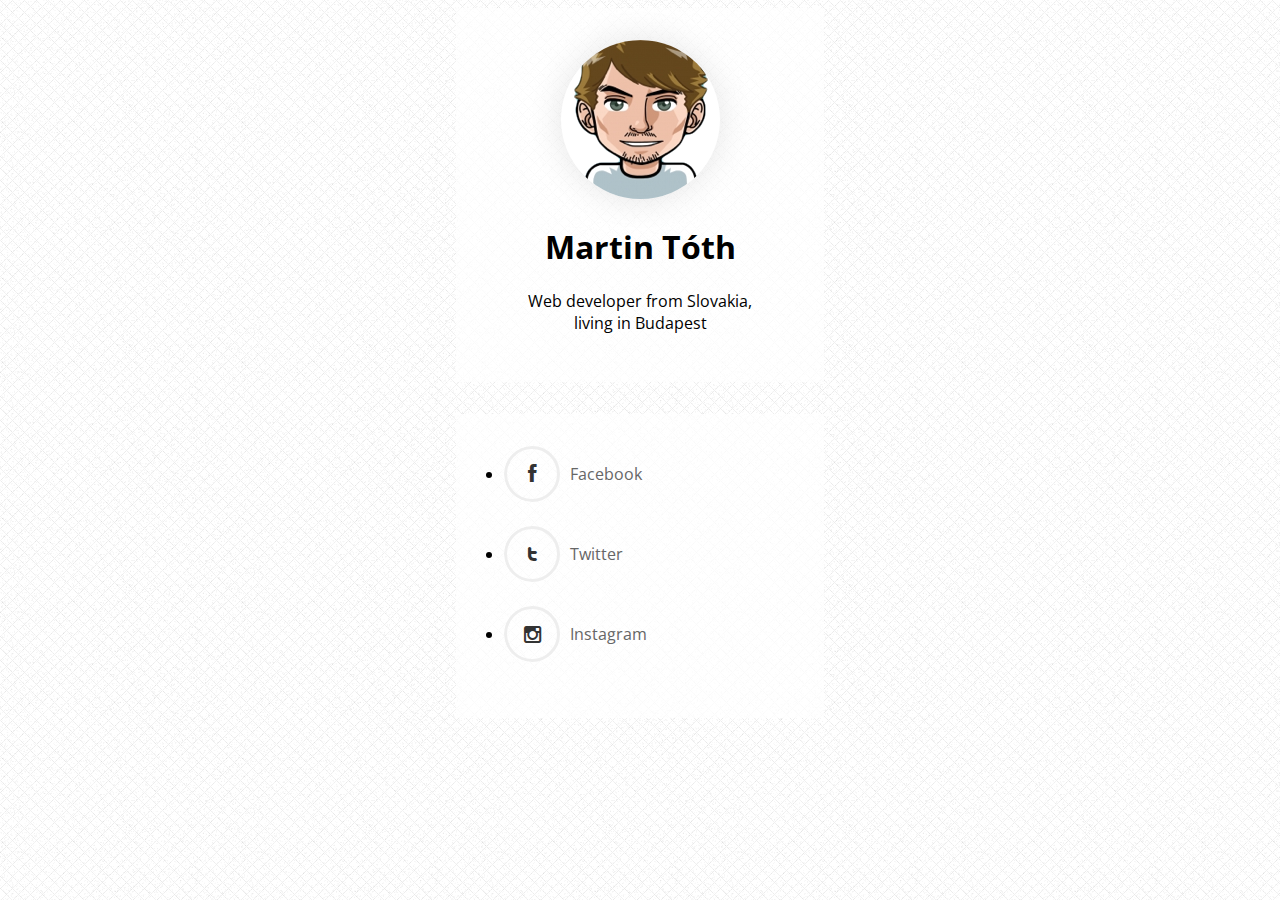
==== index.html @ 3e0d81fb "File organization" ====
<!DOCTYPE html>
<html lang="en">
<head>
    <meta charset="utf-8">
    <title> Martin Tóth </title>

    <link href="http://fonts.googleapis.com/css?family=Open+Sans:300&subset=latin,latin-ext" rel="stylesheet" type="text/css" />
    <link href="media/fontello.css" rel="stylesheet" type="text/css" />
    <link href="style.css" rel="stylesheet" type="text/css" />
</head>
<body>
    <div id="profile">
        <img id="avatar" src="media/avatar.png" />
        <h1> Martin Tóth </h1>
        <p> Web developer from Slovakia,<br /> living in Budapest </p>

    </div>

    <ul id="links">
        <li><a href="https://facebook.com/martin.toth" target="_blank">
            <span class="icon-facebook"></span>
            <div class="network"> Facebook </div>
            <span class="link"> facebook.com/martin.toth </span>
        </a></li>

        <li><a href="https://twitter.com/ezimir" target="_blank">
            <span class="icon-twitter"></span>
            <div class="network"> Twitter </div>
            <span class="link"> twitter.com/ezimir </span>
        </a></li>

        <li><a href="http://instagram.com/martinblogads" target="_blank">
            <span class="icon-instagram"></span>
            <div class="network"> Instagram </div>
            <span class="link"> instagram.com/martinblogads </span>
        </a></li>
    </ul>

    <!--dl>
        <dt> Skype </dt>
        <dd> skype:ezimir?userinfo </dd>

        <dt> LinkedIn </dt>
        <dd> http://www.linkedin.com/in/ezimir </dd>

        <dt> Email </dt>
        <dd> mailto:ezimir@gmail.com </dd>

        <hr />

        <dt> Github </dt>
        <dd> https://github.com/ezimir </dd>

        <dt> StackExchange </dt>
        <dd> http://stackexchange.com/users/24432/martin-toth?tab=accounts </dd>

        <dt> Forrst </dt>
        <dd> https://forrst.com/people/ezimir </dd>

        <dt> Dribbble </dt>
        <dd> http://dribbble.com/ezimir </dd>

        <dt> DeviantArt </dt>
        <dd> http://ezimir.deviantart.com/ </dd>

        <hr />

        <dt> LastFM </dt>
        <dd> http://last.fm/user/ezimir </dd>

        <dt> YouTube </dt>
        <dd> http://www.youtube.com/user/ezimir </dd>

        <dt> Reddit </dt>
        <dd> http://www.reddit.com/user/piatok/ </dd>
    </dl-->
</body>
</html>
---- media/fontello.css ----
@font-face {
    font-family: 'fontello';
    font-style: normal;
    font-weight: normal;
    src: url('fontello.ttf') format('truetype');
}

[class^="icon-"]:before, [class*=" icon-"]:before {
    font-family: "fontello";
    font-style: normal;
    font-weight: normal;
    speak: none;

    display: inline-block;
    margin-right: .2em;
    text-align: center;
    text-decoration: inherit;
    width: 1em;

    /* For safety - reset parent styles, that can break glyph codes*/
    font-variant: normal;
    text-transform: none;

    /* fix buttons height, for twitter bootstrap */
    line-height: 1em;

    /* Animation center compensation - margins should be symmetric */
    /* remove if not needed */
    margin-left: .2em;

    /* Uncomment for 3D effect */
    /* text-shadow: 1px 1px 1px rgba(127, 127, 127, 0.3); */
}

.icon-instagram:before { content: '\e800'; } /* '' */
.icon-facebook:before { content: '\e801'; } /* '' */
.icon-twitter:before { content: '\e802'; } /* '' */
.icon-skype:before { content: '\e803'; } /* '' */
.icon-linkedin:before { content: '\e804'; } /* '' */
.icon-mail:before { content: '\e805'; } /* '' */
.icon-github:before { content: '\e806'; } /* '' */
.icon-stackexchange:before { content: '\e807'; } /* '' */
.icon-forrst:before { content: '\e808'; } /* '' */
.icon-dribbble:before { content: '\e809'; } /* '' */
.icon-deviantart:before { content: '\e80a'; } /* '' */
.icon-youtube:before { content: '\e80c'; } /* '' */
.icon-reddit:before { content: '\e80d'; } /* '' */
.icon-lastfm:before { content: '\e80e'; } /* '' */
---- style.css ----
* {
    font-family: "Open Sans", sans-serif;
}

body {
    background: url("pattern.png");
}

#profile, #links {
    background: rgba(255, 255, 255, .7);
    padding: 2em 3em;
    margin: 0 auto 2em;
    width: 17em;
}

#profile {
    text-align: center;
    text-shadow: 1px 1px 3px rgba(255, 255, 255, .6);
}

#avatar {
    background: #fff;
    border-radius: 80px;
    box-shadow: 0 0 35px rgba(0, 0, 0, .1);
}

hr {
    border: 1px solid rgba(0, 0, 0, .1);
    border-width: 1px 0 0;
    margin: 2em 1em;
    width 100%;
}


#links li {
    margin-bottom: 1.5em;
}

#links a {
    color: #666;
    border-top-left-radius: 28px;
    border-bottom-left-radius: 28px;
    display: block;
    height: 56px;
    line-height: 56px;
    overflow: hidden;
    text-align: left;
    text-decoration: none;
    -webkit-transition: color .6s, line-height .6s;
}
    #links [class^=icon-] {
        border: 3px solid #eee;
        border-radius: 28px;
        color: #333;
        display: block;
        font-size: 20px;
        float: left;
        height: 50px;
        line-height: 50px;
        margin-right: 10px;
        text-align: center;
        width: 50px;
        -webkit-transition: background .6s, color .6s;
    }
    #links .network {
        width: 100%;
    }

    #links .link {
        font-size: .8em;
        opacity: 0;
        position: relative;
        -webkit-transition: opacity .6s, top .6s;
        top: 0;
    }

#links a:hover {
    color: #000;
    line-height: 35px;
}
    #links a:hover .link {
        opacity: 1;
        top: -17px;
    }

#links a:hover,
#links a:hover [class^=icon-],
#links a:hover .link {
    -webkit-transition-duration: .3s;
}

#links a:hover [class^=icon-] {
    color: #fff;
}

#links a:hover .icon-facebook { background-color: #3b5998; }
#links a:hover .icon-twitter { background-color: #00a0d1; }
#links a:hover .icon-instagram { background-color: #457399; }
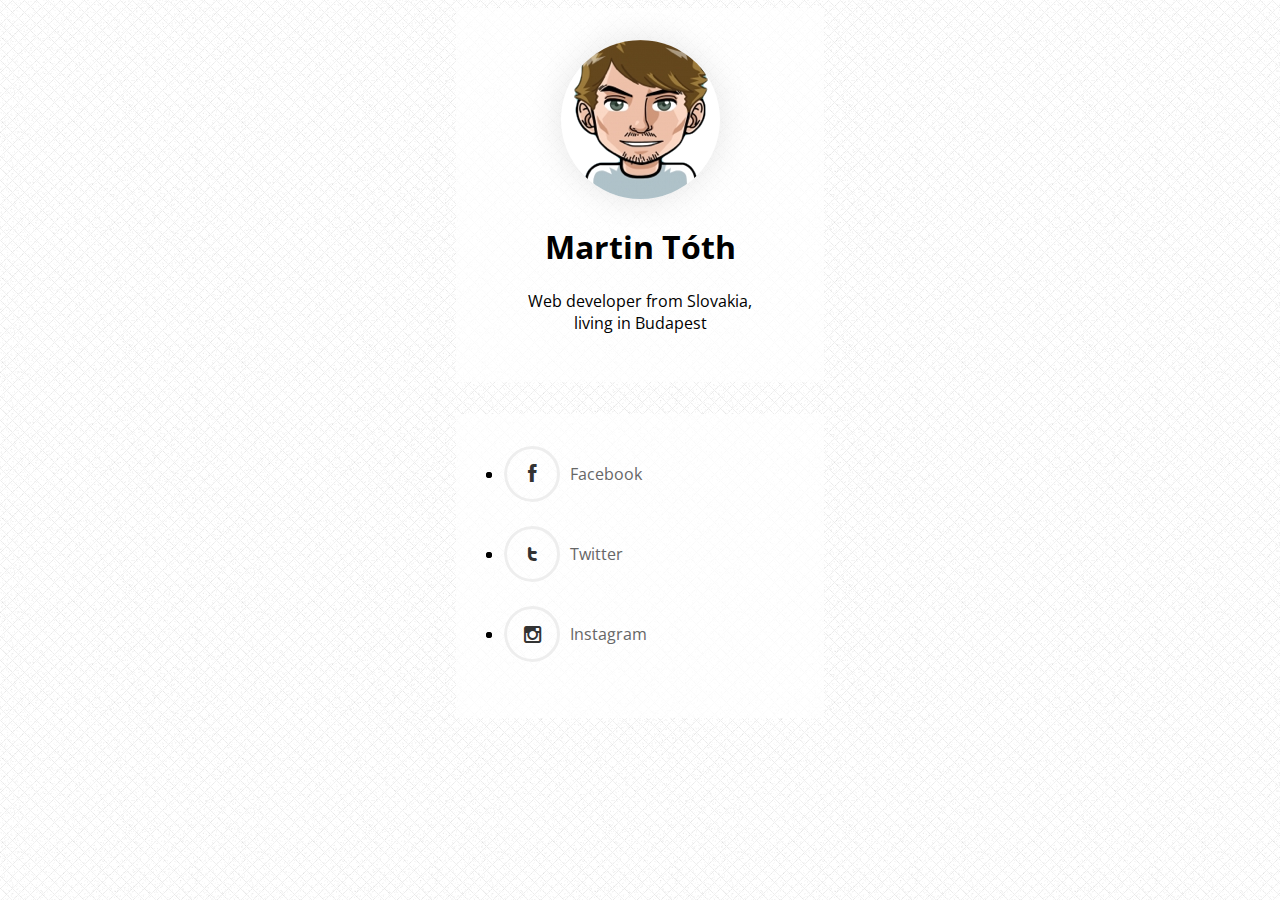
==== commit 0668fb4a: "Use JS to create list of links (less HTML, more structure)" ====
--- a/index.html
+++ b/index.html
@@ -17,23 +17,6 @@
     </div>
 
     <ul id="links">
-        <li><a href="https://facebook.com/martin.toth" target="_blank">
-            <span class="icon-facebook"></span>
-            <div class="network"> Facebook </div>
-            <span class="link"> facebook.com/martin.toth </span>
-        </a></li>
-
-        <li><a href="https://twitter.com/ezimir" target="_blank">
-            <span class="icon-twitter"></span>
-            <div class="network"> Twitter </div>
-            <span class="link"> twitter.com/ezimir </span>
-        </a></li>
-
-        <li><a href="http://instagram.com/martinblogads" target="_blank">
-            <span class="icon-instagram"></span>
-            <div class="network"> Instagram </div>
-            <span class="link"> instagram.com/martinblogads </span>
-        </a></li>
     </ul>
 
     <!--dl>
@@ -74,5 +57,8 @@
         <dt> Reddit </dt>
         <dd> http://www.reddit.com/user/piatok/ </dd>
     </dl-->
+
+    <script src="sprintf.min.js"></script>
+    <script src="networks.js"></script>
 </body>
 </html>
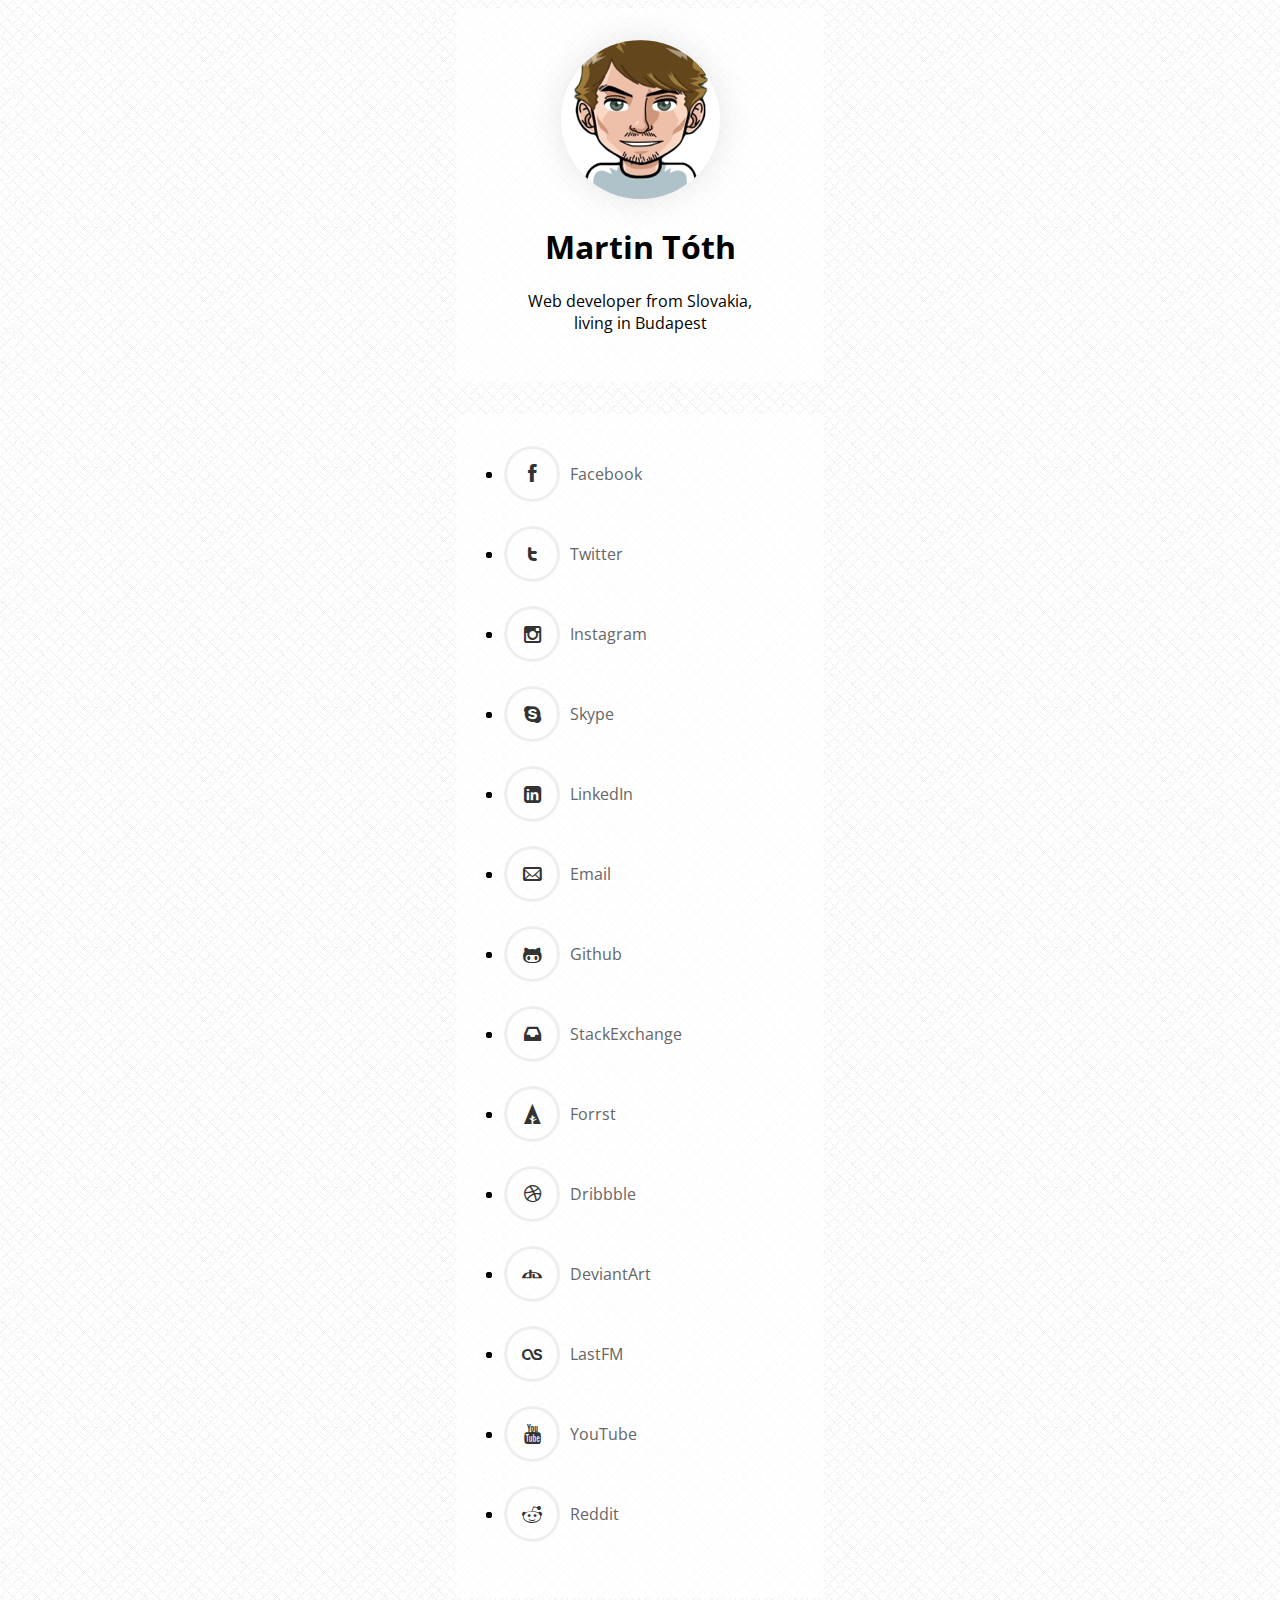
==== commit 25c18dfb: "Added more networks" ====
--- a/index.html
+++ b/index.html
@@ -13,50 +13,9 @@
         <img id="avatar" src="media/avatar.png" />
         <h1> Martin Tóth </h1>
         <p> Web developer from Slovakia,<br /> living in Budapest </p>
-
     </div>
 
-    <ul id="links">
-    </ul>
-
-    <!--dl>
-        <dt> Skype </dt>
-        <dd> skype:ezimir?userinfo </dd>
-
-        <dt> LinkedIn </dt>
-        <dd> http://www.linkedin.com/in/ezimir </dd>
-
-        <dt> Email </dt>
-        <dd> mailto:ezimir@gmail.com </dd>
-
-        <hr />
-
-        <dt> Github </dt>
-        <dd> https://github.com/ezimir </dd>
-
-        <dt> StackExchange </dt>
-        <dd> http://stackexchange.com/users/24432/martin-toth?tab=accounts </dd>
-
-        <dt> Forrst </dt>
-        <dd> https://forrst.com/people/ezimir </dd>
-
-        <dt> Dribbble </dt>
-        <dd> http://dribbble.com/ezimir </dd>
-
-        <dt> DeviantArt </dt>
-        <dd> http://ezimir.deviantart.com/ </dd>
-
-        <hr />
-
-        <dt> LastFM </dt>
-        <dd> http://last.fm/user/ezimir </dd>
-
-        <dt> YouTube </dt>
-        <dd> http://www.youtube.com/user/ezimir </dd>
-
-        <dt> Reddit </dt>
-        <dd> http://www.reddit.com/user/piatok/ </dd>
-    </dl-->
+    <ul id="links"></ul>
 
     <script src="sprintf.min.js"></script>
     <script src="networks.js"></script>
--- a/media/fontello.css
+++ b/media/fontello.css
@@ -37,7 +37,7 @@
 .icon-twitter:before { content: '\e802'; } /* '' */
 .icon-skype:before { content: '\e803'; } /* '' */
 .icon-linkedin:before { content: '\e804'; } /* '' */
-.icon-mail:before { content: '\e805'; } /* '' */
+.icon-email:before { content: '\e805'; } /* '' */
 .icon-github:before { content: '\e806'; } /* '' */
 .icon-stackexchange:before { content: '\e807'; } /* '' */
 .icon-forrst:before { content: '\e808'; } /* '' */
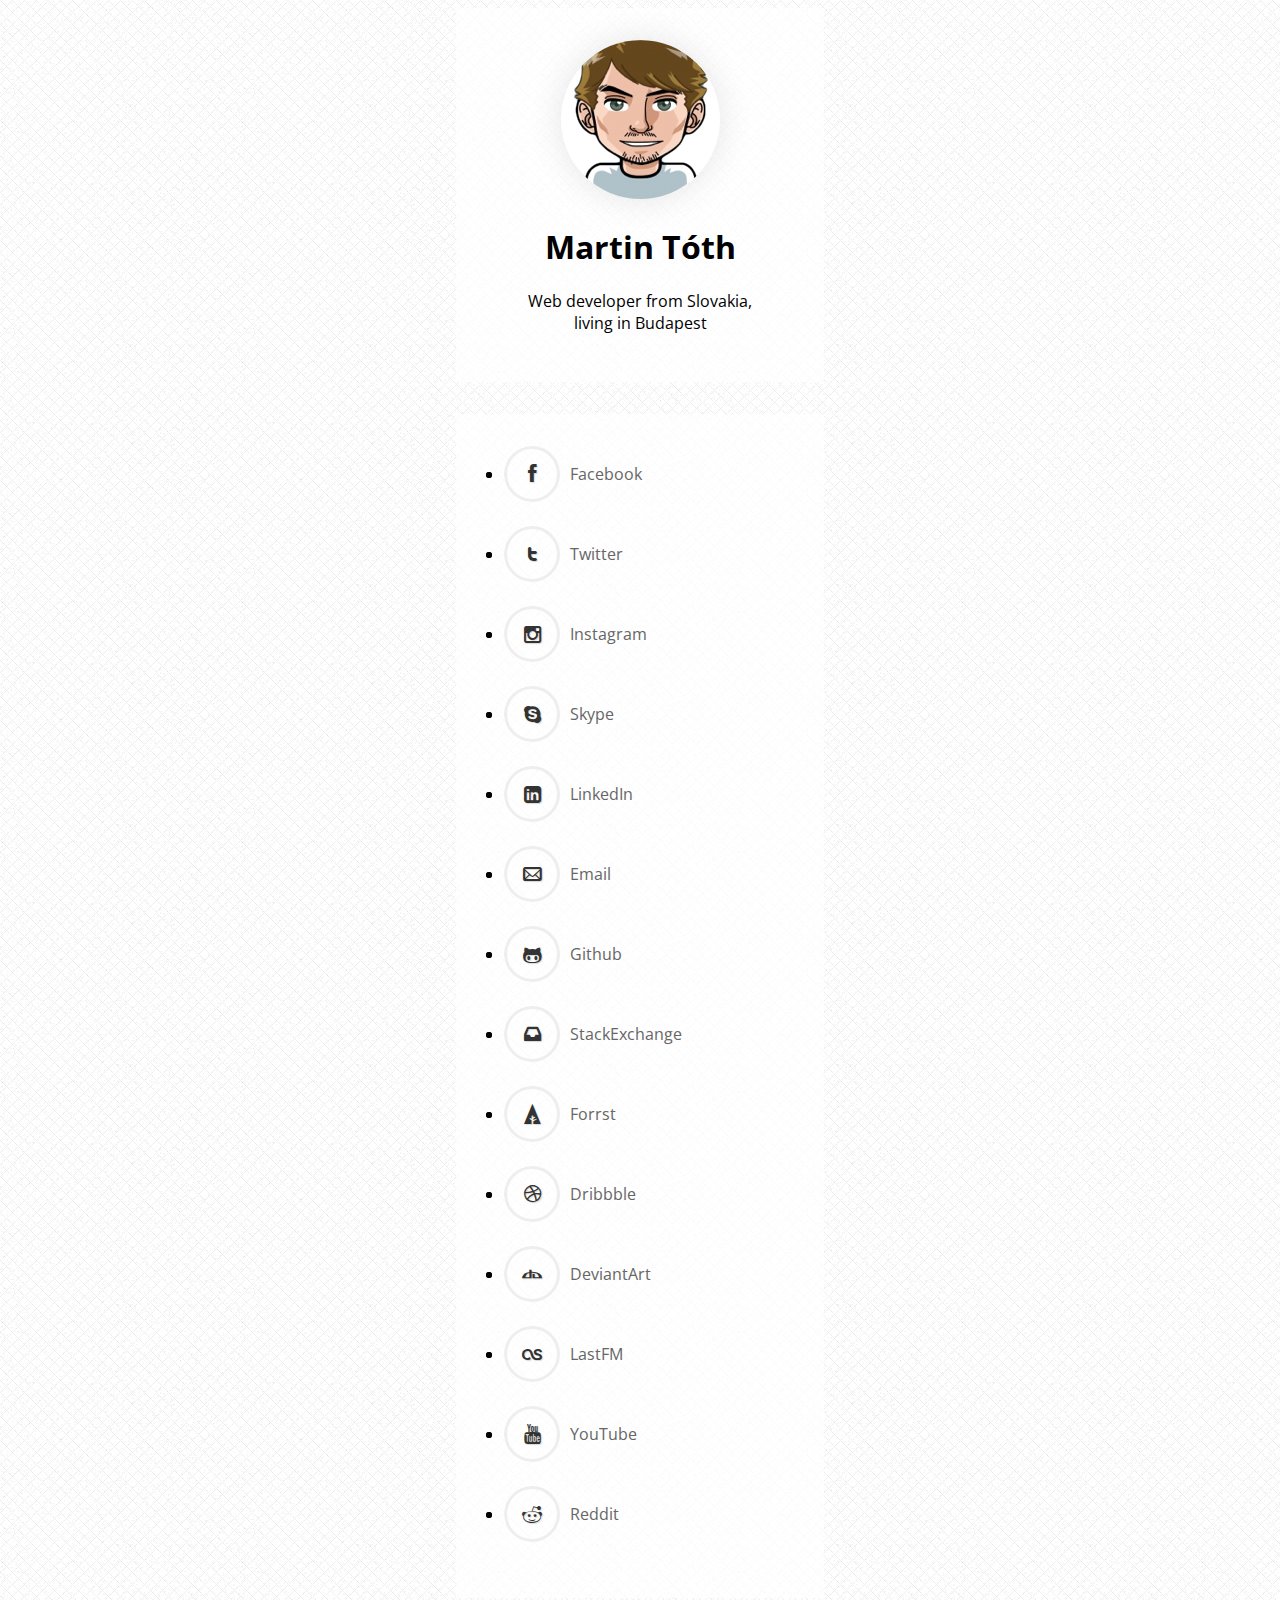
==== commit c415217e: "Added Google Analytics" ====
--- a/index.html
+++ b/index.html
@@ -19,5 +19,14 @@
 
     <script src="sprintf.min.js"></script>
     <script src="networks.js"></script>
+    <script>
+        (function(i,s,o,g,r,a,m){i['GoogleAnalyticsObject']=r;i[r]=i[r]||function(){
+        (i[r].q=i[r].q||[]).push(arguments)},i[r].l=1*new Date();a=s.createElement(o),
+        m=s.getElementsByTagName(o)[0];a.async=1;a.src=g;m.parentNode.insertBefore(a,m)
+        })(window,document,'script','//www.google-analytics.com/analytics.js','ga');
+
+        ga('create', 'UA-334604-19', 'ezimir.github.io');
+        ga('send', 'pageview');
+    </script>
 </body>
 </html>
--- a/media/fontello.css
+++ b/media/fontello.css
@@ -1,18 +1,20 @@
+
 @font-face {
     font-family: 'fontello';
     font-style: normal;
     font-weight: normal;
-    src: url('fontello.ttf') format('truetype');
+    src: url('fontello.ttf');
 }
 
-[class^="icon-"]:before, [class*=" icon-"]:before {
+[class^="icon-"]:before {
     font-family: "fontello";
     font-style: normal;
     font-weight: normal;
     speak: none;
 
     display: inline-block;
-    margin-right: .2em;
+    line-height: 1em;
+    margin: 0 .2em;
     text-align: center;
     text-decoration: inherit;
     width: 1em;
@@ -21,15 +23,7 @@
     font-variant: normal;
     text-transform: none;
 
-    /* fix buttons height, for twitter bootstrap */
-    line-height: 1em;
-
-    /* Animation center compensation - margins should be symmetric */
-    /* remove if not needed */
-    margin-left: .2em;
-
-    /* Uncomment for 3D effect */
-    /* text-shadow: 1px 1px 1px rgba(127, 127, 127, 0.3); */
+    text-shadow: 1px 1px 1px rgba(127, 127, 127, .3);
 }
 
 .icon-instagram:before { content: '\e800'; } /* '' */
--- a/style.css
+++ b/style.css
@@ -97,4 +97,15 @@
 #links a:hover .icon-facebook { background-color: #3b5998; }
 #links a:hover .icon-twitter { background-color: #00a0d1; }
 #links a:hover .icon-instagram { background-color: #457399; }
+#links a:hover .icon-skype { background-color: #00aff0; }
+#links a:hover .icon-linkedin { background-color: #0e76a8; }
+#links a:hover .icon-email { background-color: #2d2d2d; }
+#links a:hover .icon-github { background-color: #4183c4; }
+#links a:hover .icon-stackexchange { background-color: #00a0d1; }
+#links a:hover .icon-forrst { background-color: #5b9a68; }
+#links a:hover .icon-dribbble { background-color: #ea4c89; }
+#links a:hover .icon-deviantart { background-color: #4e6252; }
+#links a:hover .icon-lastfm { background-color: #c3000d; }
+#links a:hover .icon-youtube { background-color: #c4302b; }
+#links a:hover .icon-reddit { background-color: #ff2700; }
 
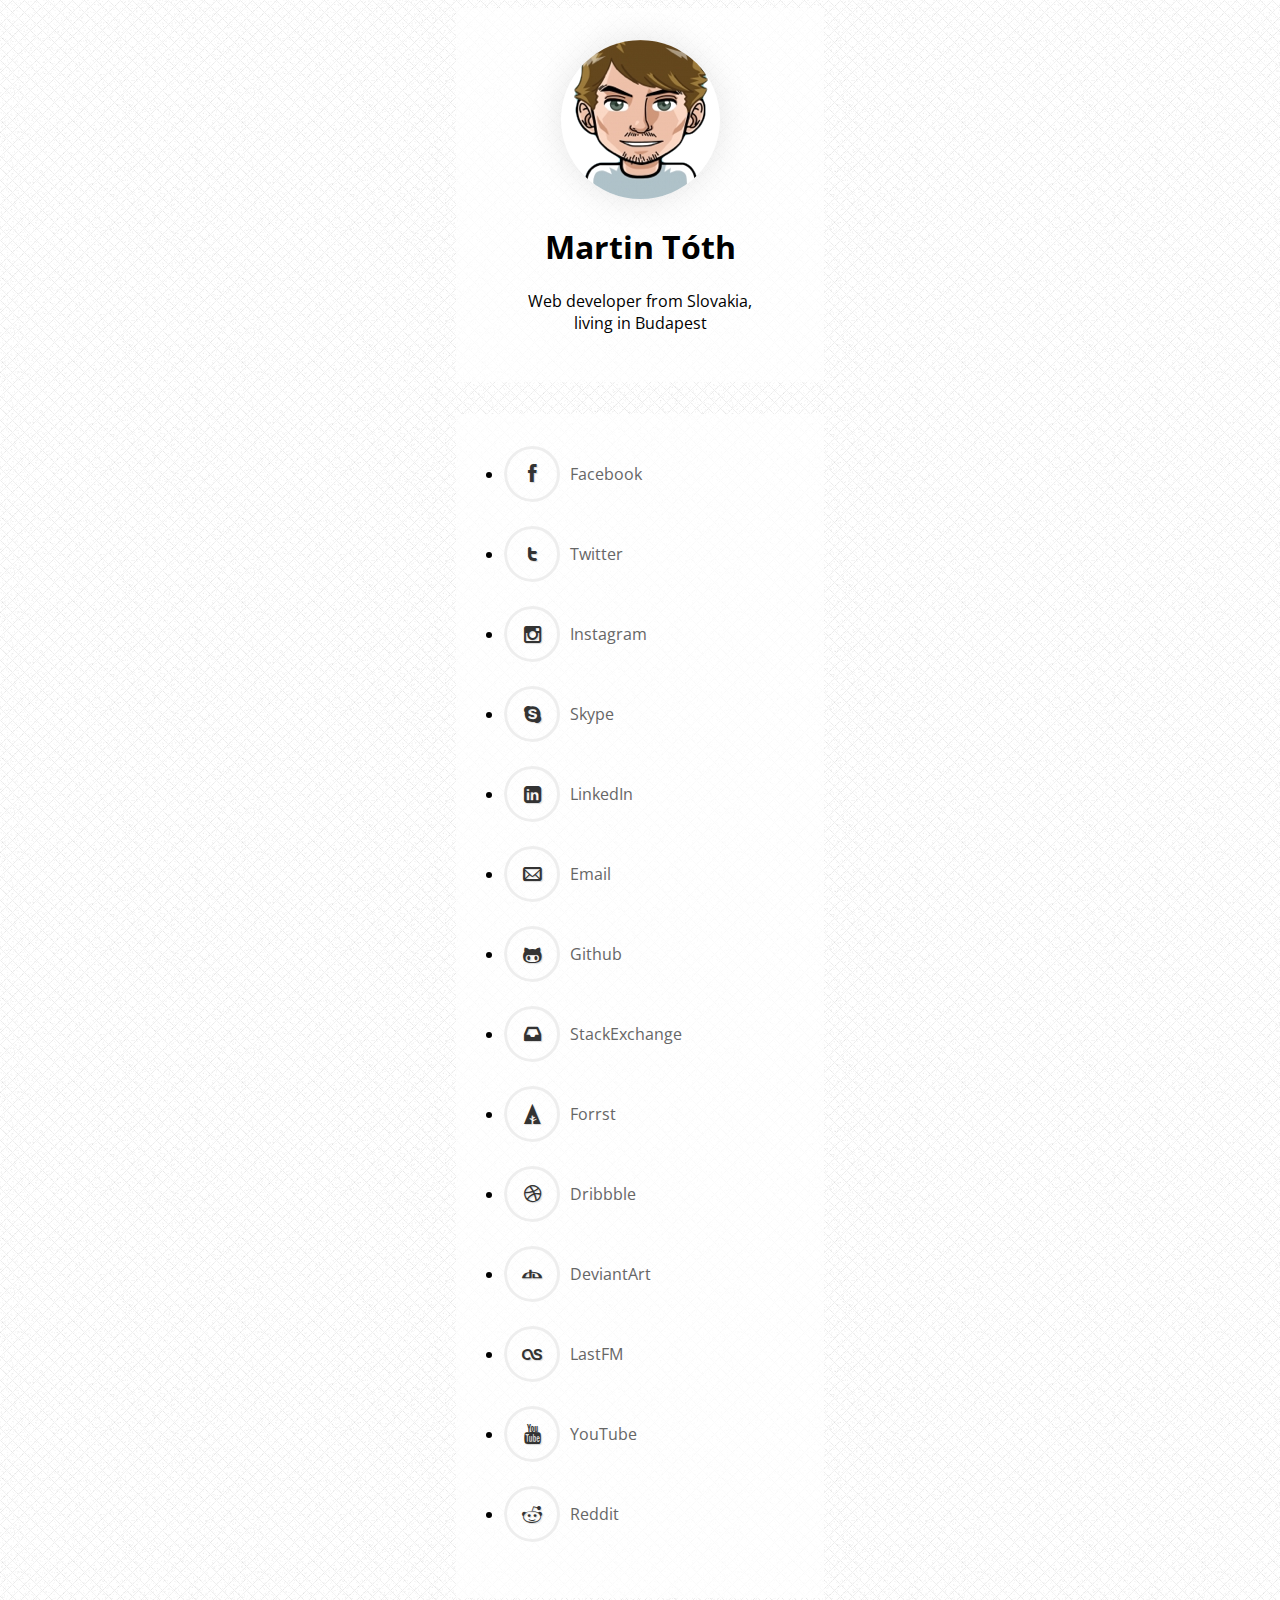
==== commit 0b863591: "Allow GA Demographics tracking." ====
--- a/index.html
+++ b/index.html
@@ -26,6 +26,7 @@
         })(window,document,'script','//www.google-analytics.com/analytics.js','ga');
 
         ga('create', 'UA-334604-19', 'ezimir.github.io');
+        ga('require', 'displayfeatures');
         ga('send', 'pageview');
     </script>
 </body>
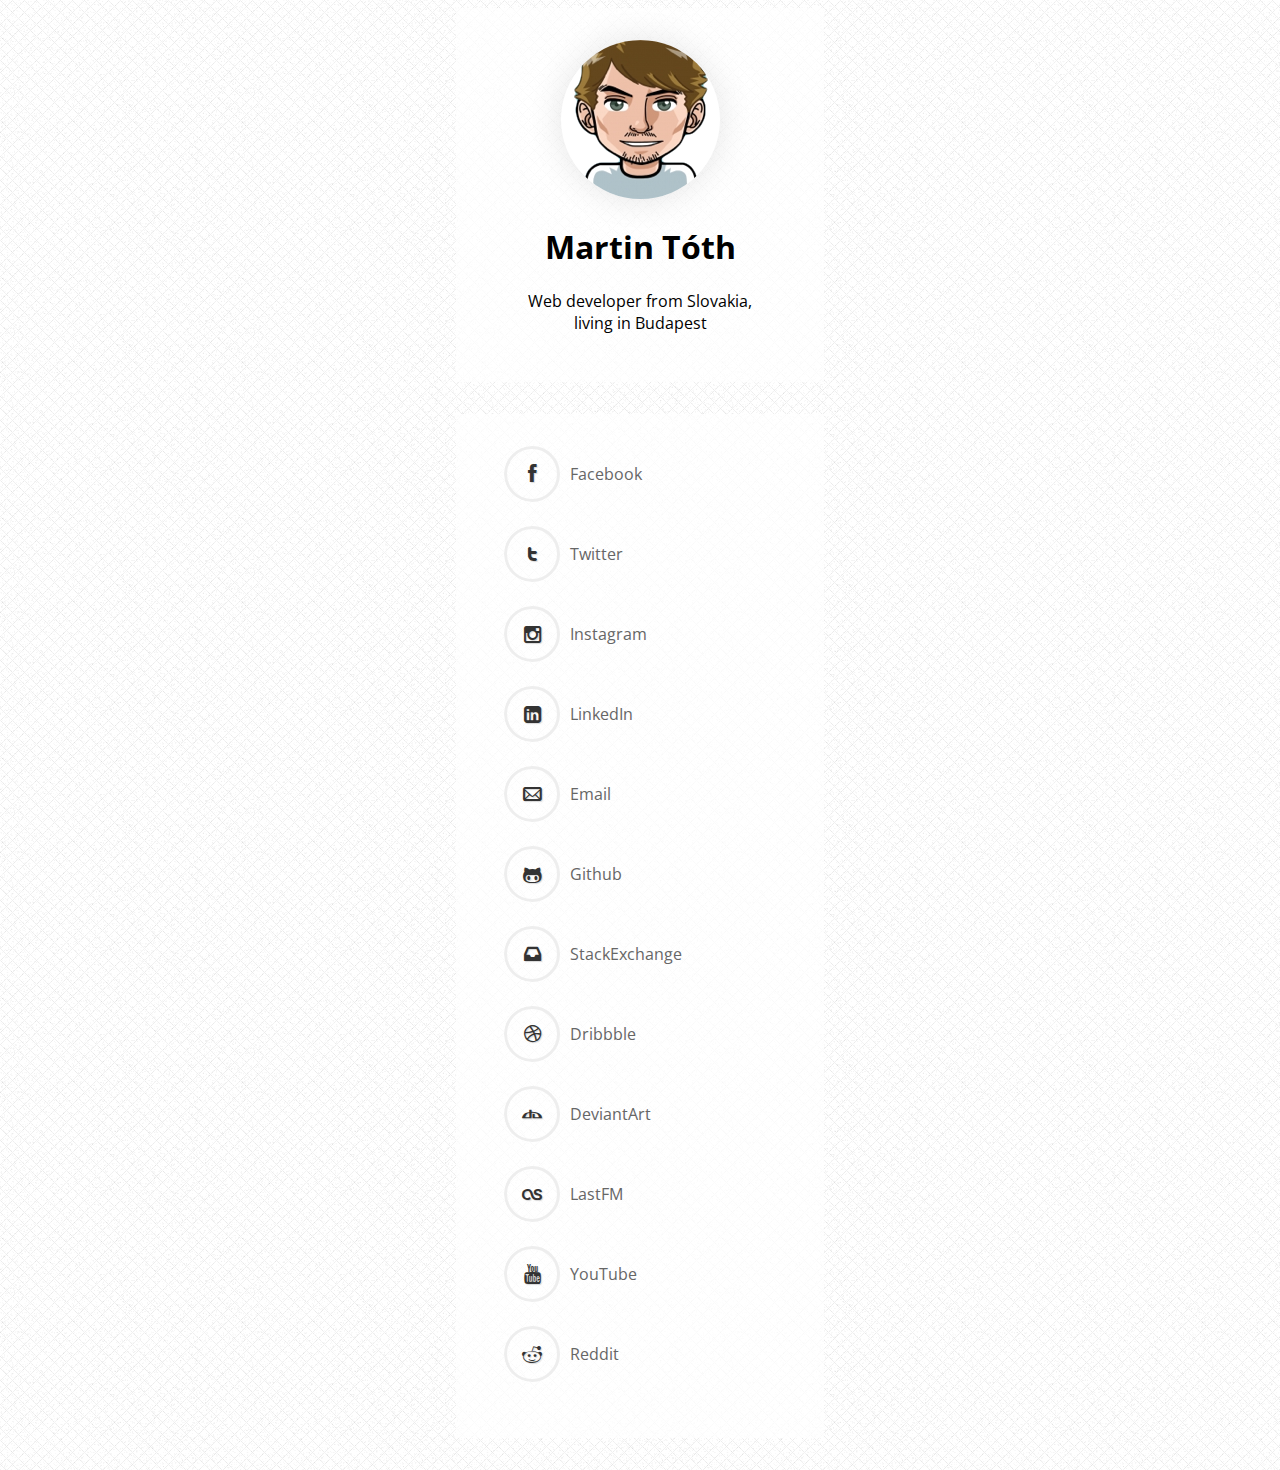
==== commit ef00acf5: "Fix scale on touch devices" ====
--- a/index.html
+++ b/index.html
@@ -2,6 +2,8 @@
 <html lang="en">
 <head>
     <meta charset="utf-8">
+    <meta name="viewport" content="width=device-width, initial-scale=1">
+
     <title> Martin Tóth </title>
 
     <link href="http://fonts.googleapis.com/css?family=Open+Sans:300&subset=latin,latin-ext" rel="stylesheet" type="text/css" />
--- a/style.css
+++ b/style.css
@@ -32,6 +32,10 @@
     width 100%;
 }
 
+
+#links {
+    list-style: none
+}
 
 #links li {
     margin-bottom: 1.5em;
